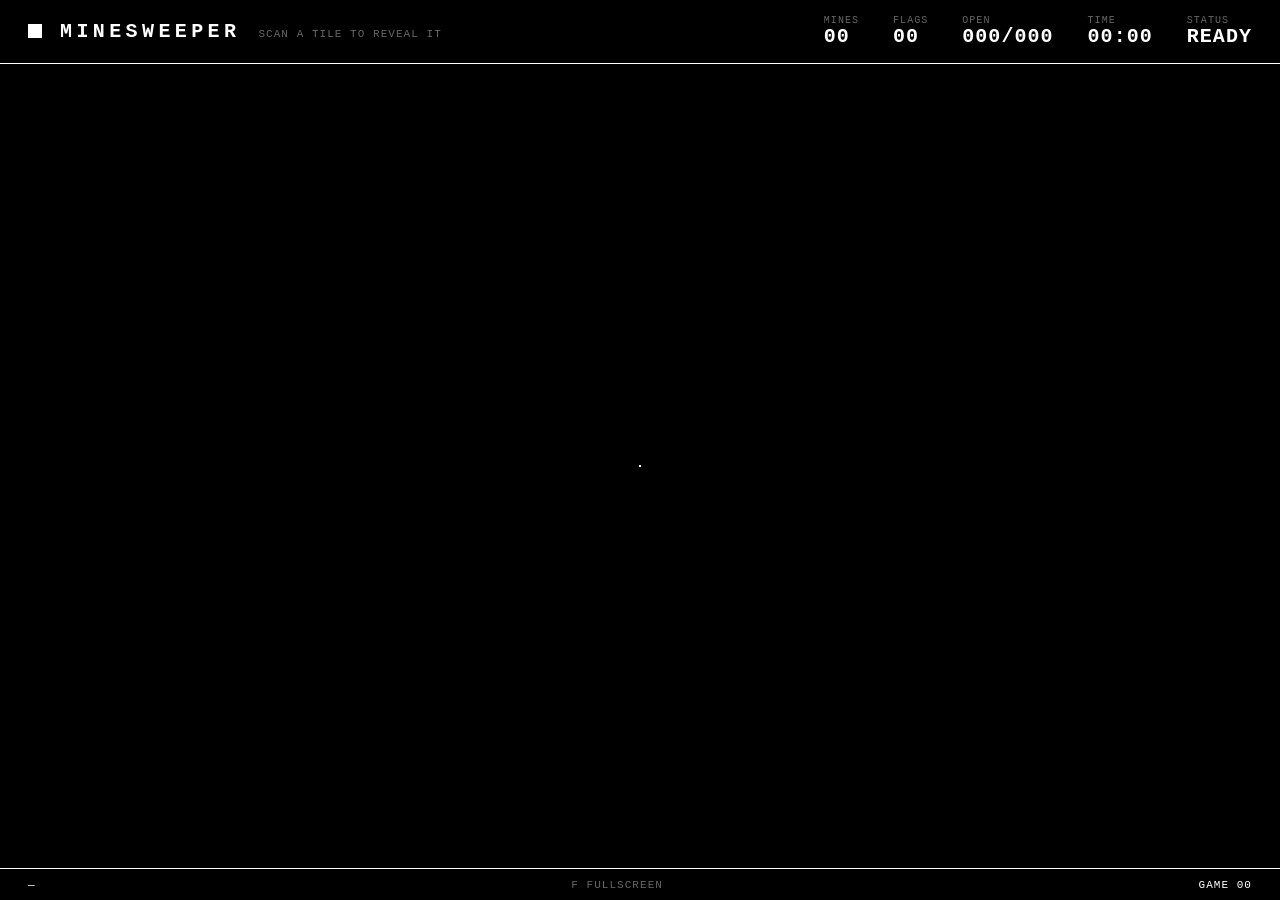
==== static/index.html @ 6fb062bf "add auto restart, admin-only reset Co-Authored-By: Claude Fable 5.2 <noreply@anthropic.com>" ====
<!doctype html>
<html lang="en">
<head>
  <meta charset="utf-8">
  <meta name="viewport" content="width=device-width, initial-scale=1">
  <title>MINESWEEPER</title>
  <link rel="stylesheet" href="/static/style.css">
</head>
<body class="wall">
  <header class="bar">
    <div class="brand">
      <span class="mark"></span>
      <span class="title">MINESWEEPER</span>
      <span class="sub">SCAN A TILE TO REVEAL IT</span>
    </div>
    <div class="stats">
      <div class="stat"><span class="k">MINES</span><span class="v" id="s-mines">00</span></div>
      <div class="stat"><span class="k">FLAGS</span><span class="v" id="s-flags">00</span></div>
      <div class="stat"><span class="k">OPEN</span><span class="v" id="s-open">000/000</span></div>
      <div class="stat"><span class="k">TIME</span><span class="v" id="s-time">00:00</span></div>
      <div class="stat"><span class="k">STATUS</span><span class="v" id="s-status">READY</span></div>
    </div>
  </header>

  <main class="stage">
    <div class="board" id="board"></div>
    <div class="overlay" id="overlay" hidden>
      <div class="panel">
        <div class="panel-k" id="ov-k">STATUS</div>
        <div class="panel-v" id="ov-v">DETONATED</div>
        <div class="panel-s" id="ov-s">&nbsp;</div>
      </div>
    </div>
    <div class="flash" id="flash"></div>
  </main>

  <footer class="bar foot">
    <span id="f-url">—</span>
    <span class="dim">F FULLSCREEN</span>
    <span id="f-game">GAME 00</span>
  </footer>

  <script src="/static/app.js"></script>
</body>
</html>
---- static/style.css ----
/* QR Minesweeper. Black, white, one grid. */

:root {
  --bg: #000;
  --fg: #fff;
  --line: #2a2a2a;
  --dim: #666;
  --mono: ui-monospace, "Cascadia Mono", "SF Mono", Consolas, "Liberation Mono", Menlo, monospace;
  --bar-h: 64px;
  --foot-h: 32px;
}

* { box-sizing: border-box; }

html, body {
  margin: 0;
  height: 100%;
  background: var(--bg);
  color: var(--fg);
  font-family: var(--mono);
  font-size: 13px;
  letter-spacing: 0.08em;
  text-transform: uppercase;
  -webkit-font-smoothing: antialiased;
  overflow: hidden;
  cursor: default;
  user-select: none;
}

/* ---------------------------------------------------------------- bars */
.bar {
  height: var(--bar-h);
  display: flex;
  align-items: center;
  justify-content: space-between;
  padding: 0 28px;
  border-bottom: 1px solid var(--fg);
}

.foot {
  height: var(--foot-h);
  border-bottom: 0;
  border-top: 1px solid var(--fg);
  font-size: 11px;
  color: var(--fg);
}

.dim { color: var(--dim); }

.brand { display: flex; align-items: baseline; gap: 18px; }

.mark {
  display: inline-block;
  width: 14px; height: 14px;
  background: var(--fg);
  transform: translateY(1px);
}

.title { font-size: 20px; font-weight: 700; letter-spacing: 0.22em; }
.sub   { color: var(--dim); font-size: 11px; }

.stats { display: flex; align-items: center; gap: 34px; }

.stat { display: flex; flex-direction: column; line-height: 1.1; }
.stat .k { font-size: 10px; color: var(--dim); }
.stat .v { font-size: 20px; font-weight: 700; font-variant-numeric: tabular-nums; }

.btn {
  font: inherit;
  letter-spacing: inherit;
  text-transform: inherit;
  background: var(--bg);
  color: var(--fg);
  border: 1px solid var(--fg);
  padding: 8px 16px;
  cursor: pointer;
}
.btn:hover { background: var(--fg); color: var(--bg); }
.btn:active { transform: translateY(1px); }

/* ---------------------------------------------------------------- stage */
.stage {
  position: relative;
  height: calc(100% - var(--bar-h) - var(--foot-h));
  display: flex;
  align-items: center;
  justify-content: center;
  padding: 24px;
}

.board {
  display: grid;
  border: 1px solid var(--fg);
  background: var(--bg);
}

/* ---------------------------------------------------------------- tiles */
.tile {
  position: relative;
  border: 1px solid var(--line);
  display: flex;
  align-items: center;
  justify-content: center;
  overflow: hidden;
}

/* corner ticks, marathon style */
.tile::after {
  content: "";
  position: absolute;
  inset: 0;
  pointer-events: none;
  background:
    linear-gradient(var(--fg), var(--fg)) 0 0 / 6px 1px no-repeat,
    linear-gradient(var(--fg), var(--fg)) 0 0 / 1px 6px no-repeat,
    linear-gradient(var(--fg), var(--fg)) 100% 100% / 6px 1px no-repeat,
    linear-gradient(var(--fg), var(--fg)) 100% 100% / 1px 6px no-repeat;
  opacity: 0;
  transition: opacity .25s;
}
.tile[data-s]:not([data-s="h"]):not([data-s="f"])::after { opacity: .6; }

/* hidden tile = white card with QR (padding is the quiet zone) */
.card {
  position: absolute;
  inset: 6%;
  background: var(--fg);
  padding: 12%; /* quiet zone, roughly 3-4 modules */
  display: flex;
  align-items: center;
  justify-content: center;
  transition: transform .18s ease, opacity .18s ease;
}
.card img { width: 100%; height: 100%; display: block; image-rendering: pixelated; }

.tile[data-s]:not([data-s="h"]) .card { opacity: 0; transform: scale(.85); pointer-events: none; }

.glyph {
  font-size: 1px; /* set by JS from cell size */
  font-weight: 700;
  line-height: 1;
  color: var(--fg);
  opacity: 0;
}
.tile[data-s="1"] .glyph, .tile[data-s="2"] .glyph, .tile[data-s="3"] .glyph,
.tile[data-s="4"] .glyph, .tile[data-s="5"] .glyph, .tile[data-s="6"] .glyph,
.tile[data-s="7"] .glyph, .tile[data-s="8"] .glyph { opacity: 1; }

/* open zero tile: quiet */
.tile[data-s="0"] { border-color: var(--line); }

/* flag: hollow square */
.tile[data-s="f"] .card, .tile[data-s="w"] .card { opacity: 0; }
.tile[data-s="f"]::before, .tile[data-s="w"]::before {
  content: "";
  width: 28%; height: 28%;
  border: 3px solid var(--fg);
}
/* wrong flag: struck through */
.tile[data-s="w"]::before {
  background: linear-gradient(to top right, transparent calc(50% - 1.5px), var(--fg) calc(50% - 1.5px), var(--fg) calc(50% + 1.5px), transparent calc(50% + 1.5px));
}

/* mine: filled disc */
.tile[data-s="m"]::before {
  content: "";
  width: 34%; height: 34%;
  border-radius: 50%;
  background: var(--fg);
}

/* the one that went off: inverted */
.tile[data-s="x"] { background: var(--fg); border-color: var(--fg); }
.tile[data-s="x"]::before {
  content: "";
  width: 44%; height: 44%;
  border-radius: 50%;
  background: var(--bg);
}
.tile[data-s="x"]::after { display: none; }

/* reveal animation */
@keyframes pop {
  0%   { background: var(--fg); }
  100% { background: var(--bg); }
}
.tile.pop { animation: pop .45s ease-out both; }
.tile.pop .glyph { animation: rise .45s ease-out both; }
@keyframes rise {
  0%   { transform: translateY(20%); opacity: 0; }
  100% { transform: none; opacity: 1; }
}

/* ---------------------------------------------------------------- overlay */
.overlay[hidden] { display: none; }
.overlay {
  position: absolute;
  inset: 0;
  display: flex;
  align-items: center;
  justify-content: center;
  pointer-events: none;
}
.panel {
  background: var(--bg);
  border: 1px solid var(--fg);
  padding: 28px 56px;
  text-align: center;
  box-shadow: 0 0 0 12px var(--bg);
  animation: rise .4s ease-out both;
}
.panel-k { font-size: 11px; color: var(--dim); }
.panel-v { font-size: 64px; font-weight: 700; letter-spacing: .18em; margin: 8px 0 10px; }
.panel-s { font-size: 12px; }

body.lost .panel { background: var(--fg); color: var(--bg); box-shadow: 0 0 0 12px var(--bg); }
body.lost .panel-k { color: var(--bg); opacity: .6; }

.flash {
  position: absolute; inset: 0;
  background: var(--fg);
  opacity: 0;
  pointer-events: none;
}
.flash.go { animation: flash .5s ease-out both; }
@keyframes flash {
  0%   { opacity: 1; }
  100% { opacity: 0; }
}

/* ---------------------------------------------------------------- phone */
body.phone {
  overflow: auto;
  height: auto;
  min-height: 100%;
  display: flex;
  flex-direction: column;
  cursor: auto;
}
body.phone.boom { background: var(--fg); color: var(--bg); }
body.phone.boom .dim { color: #777; }
body.phone.boom .btn { background: var(--fg); color: var(--bg); border-color: var(--bg); }

.phone .bar { padding: 0 20px; height: 56px; }
.phone.boom .bar { border-color: var(--bg); }
.phone .title { font-size: 16px; }

.result {
  flex: 1;
  display: flex;
  flex-direction: column;
  align-items: center;
  justify-content: center;
  text-align: center;
  padding: 40px 24px;
  gap: 12px;
}
.result .coord { font-size: 12px; color: var(--dim); }
.result .big {
  font-size: min(38vw, 180px);
  font-weight: 700;
  line-height: 1;
  letter-spacing: .04em;
}
.result .big.word { font-size: min(14vw, 64px); letter-spacing: .18em; }
.result .msg { font-size: 14px; max-width: 28ch; line-height: 1.6; }
.result .btn { margin-top: 28px; padding: 14px 28px; font-size: 14px; }

.phone .foot { margin-top: auto; }
.phone.boom .foot { border-color: var(--bg); }

/* phone: choose reveal or flag */
.actions {
  display: flex;
  gap: 12px;
  margin-top: 28px;
  width: 100%;
  max-width: 360px;
}
.actions[hidden] { display: none; } /* display: flex above would override [hidden] */
.actions .btn {
  flex: 1;
  margin-top: 0;
  padding: 18px 0;
  font-size: 15px;
  font-weight: 700;
}
.actions .btn.primary { background: var(--fg); color: var(--bg); }
.actions .btn.primary:hover { background: var(--bg); color: var(--fg); }
.btn:disabled { opacity: .4; pointer-events: none; }

/* ---------------------------------------------------------------- admin */
.stack {
  display: flex;
  flex-direction: column;
  gap: 12px;
  margin-top: 28px;
  width: 100%;
  max-width: 360px;
}
.stack[hidden] { display: none; }
.stack .btn { margin-top: 0; padding: 18px 0; font-size: 15px; font-weight: 700; }
.stack .btn.primary { background: var(--fg); color: var(--bg); }
.stack .btn.primary:hover { background: var(--bg); color: var(--fg); }
.stack .btn.quiet { border-color: var(--dim); color: var(--dim); font-weight: 400; }

.field {
  font: inherit;
  font-size: 16px; /* below 16px, iOS zooms the page on focus */
  letter-spacing: inherit;
  text-transform: none;
  text-align: center;
  background: var(--bg);
  color: var(--fg);
  border: 1px solid var(--fg);
  border-radius: 0;
  padding: 16px;
  user-select: text;
}
.field:focus { outline: 2px solid var(--fg); outline-offset: 2px; }
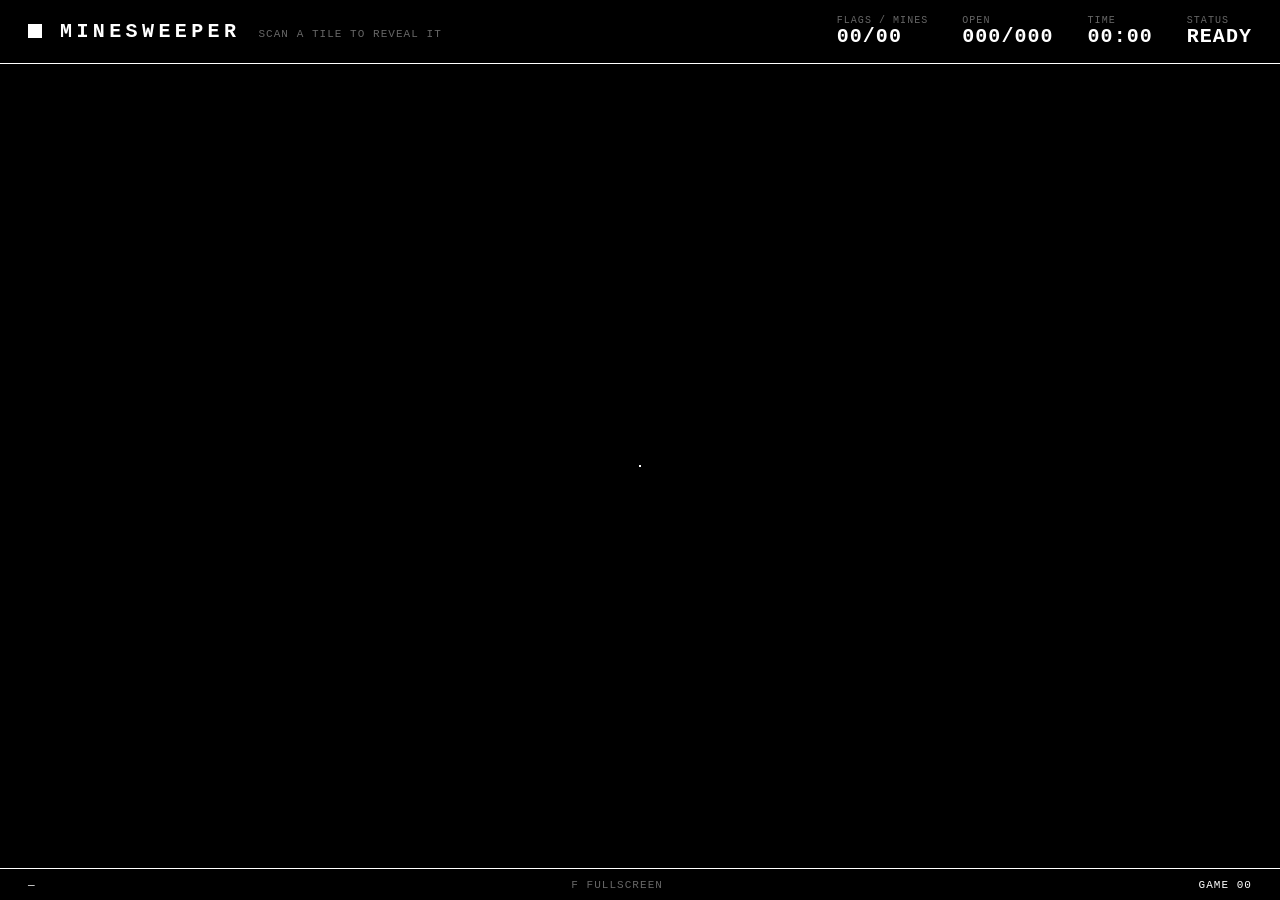
==== commit 45d1d27e: "feature:add failed round on wrong flags" ====
--- a/static/index.html
+++ b/static/index.html
@@ -14,8 +14,7 @@
       <span class="sub">SCAN A TILE TO REVEAL IT</span>
     </div>
     <div class="stats">
-      <div class="stat"><span class="k">MINES</span><span class="v" id="s-mines">00</span></div>
-      <div class="stat"><span class="k">FLAGS</span><span class="v" id="s-flags">00</span></div>
+      <div class="stat"><span class="k">FLAGS / MINES</span><span class="v" id="s-flags">00/00</span></div>
       <div class="stat"><span class="k">OPEN</span><span class="v" id="s-open">000/000</span></div>
       <div class="stat"><span class="k">TIME</span><span class="v" id="s-time">00:00</span></div>
       <div class="stat"><span class="k">STATUS</span><span class="v" id="s-status">READY</span></div>
--- a/static/style.css
+++ b/static/style.css
@@ -64,6 +64,7 @@
 .stat { display: flex; flex-direction: column; line-height: 1.1; }
 .stat .k { font-size: 10px; color: var(--dim); }
 .stat .v { font-size: 20px; font-weight: 700; font-variant-numeric: tabular-nums; }
+.stat .v.warn { background: var(--fg); color: var(--bg); padding: 0 6px; margin: 0 -6px; } /* more flags than mines */
 
 .btn {
   font: inherit;
